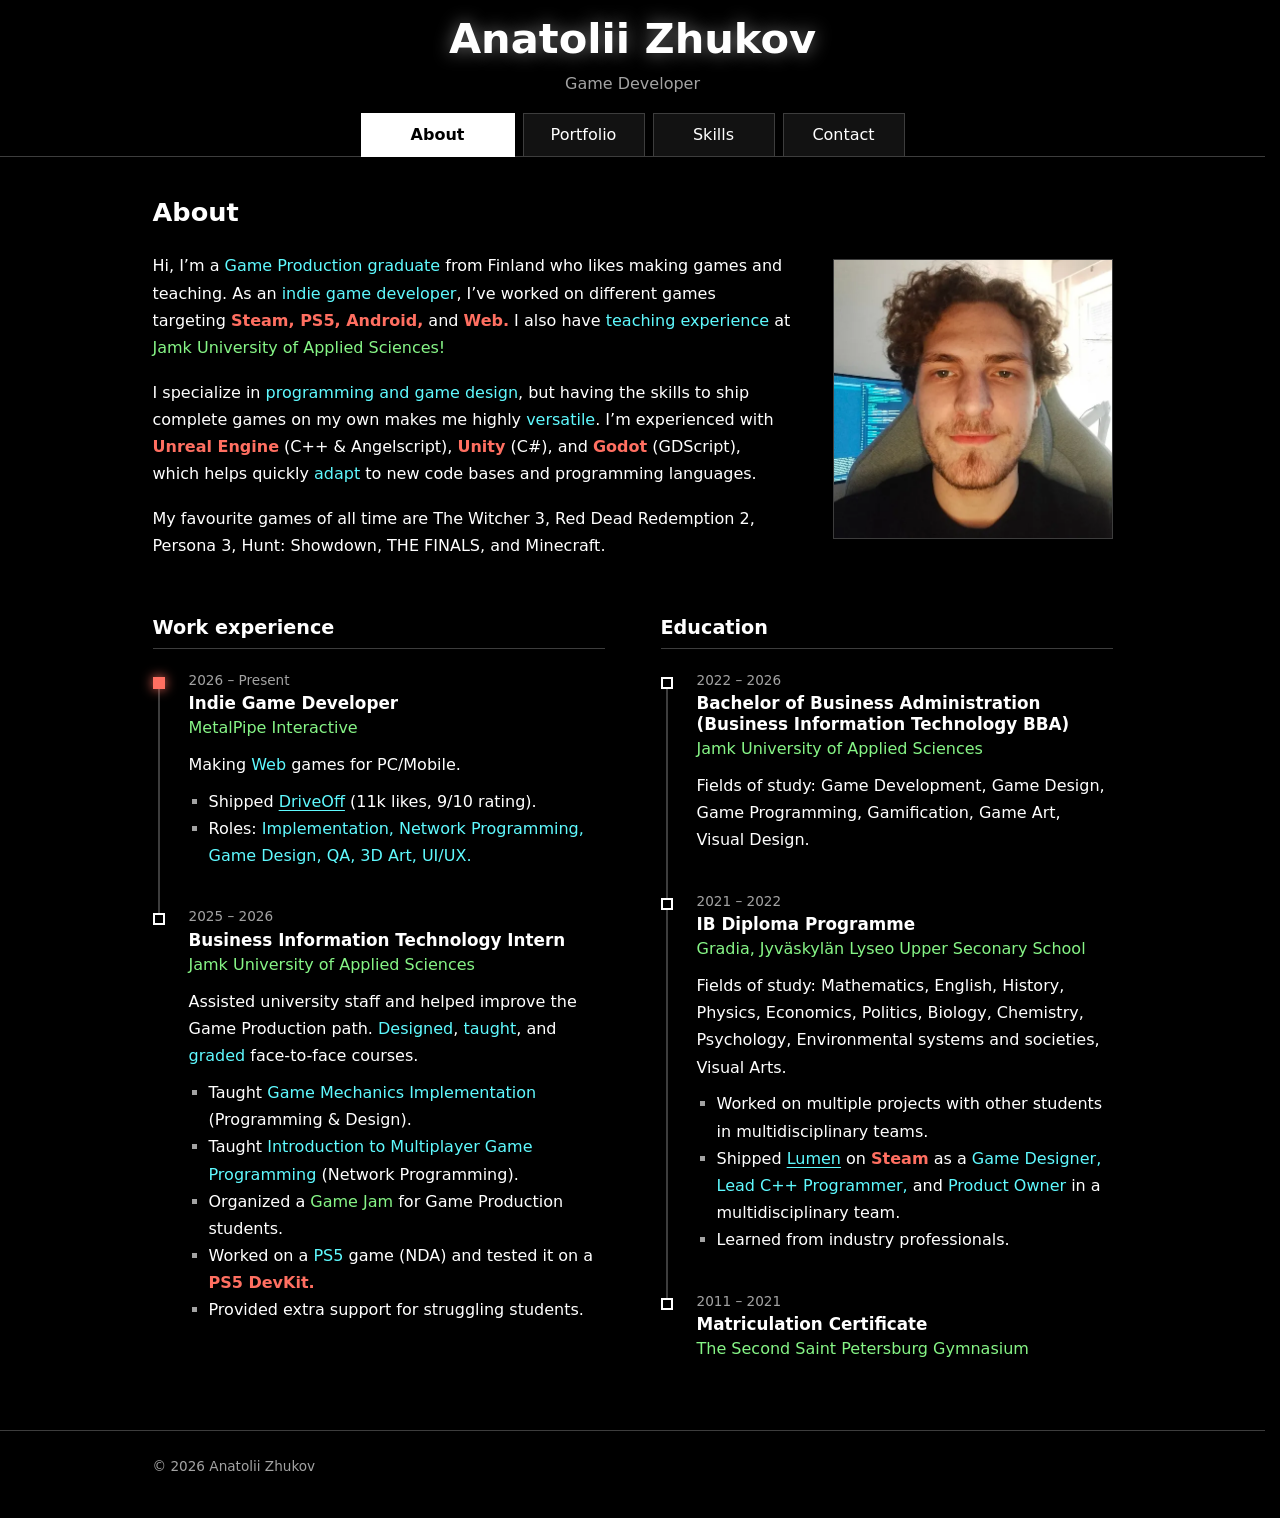
==== index.html @ 84fd3d8d "Reinitializing" ====
<!DOCTYPE html><html lang="en" data-astro-cid-hkbrpulz><head><meta charset="utf-8"><meta name="viewport" content="width=device-width, initial-scale=1"><meta name="theme-color" content="#000000"><meta name="description" content="Game developer portfolio."><meta name="generator" content="Astro v7.3.7"><meta name="color-scheme" content="dark"><meta name="darkreader-lock"><link rel="icon" type="image/svg+xml" href="/favicon.svg"><title>About | Anatolii Zhukov</title><link rel="stylesheet" href="/_astro/Base.CafVLTk1.css"><style>.timeline[data-astro-cid-3xih677i]{--dot:.75rem;--rail:2px;--dot-top:.5rem;margin:0;padding:0;list-style:none}.timeline[data-astro-cid-3xih677i]>li[data-astro-cid-3xih677i]{padding:0 0 2.25rem calc(var(--dot) + 1.5rem);position:relative}.timeline[data-astro-cid-3xih677i]>li[data-astro-cid-3xih677i]:last-child{padding-bottom:.25rem}.timeline[data-astro-cid-3xih677i]>li[data-astro-cid-3xih677i]:after{content:"";top:0;bottom:0;left:calc((var(--dot) - var(--rail)) / 2);width:var(--rail);background:var(--line);position:absolute}.timeline[data-astro-cid-3xih677i]>li[data-astro-cid-3xih677i]:first-child:after{top:var(--dot-top)}.timeline[data-astro-cid-3xih677i]>li[data-astro-cid-3xih677i]:last-child:after{height:var(--dot-top);bottom:auto}.timeline[data-astro-cid-3xih677i]>li[data-astro-cid-3xih677i]:only-child:after{display:none}.timeline[data-astro-cid-3xih677i]>li[data-astro-cid-3xih677i]:before{content:"";z-index:1;top:var(--dot-top);width:var(--dot);height:var(--dot);background:var(--bg);border:2px solid var(--text);border-radius:var(--dot-radius);position:absolute;left:0}.timeline[data-astro-cid-3xih677i]>li[data-astro-cid-3xih677i].current:before{background:var(--accent);border-color:var(--accent);box-shadow:0 0 12px var(--accent)}.period[data-astro-cid-3xih677i]{color:var(--dim);margin:0;font-size:.85rem}h3[data-astro-cid-3xih677i]{margin:.1rem 0 0;font-size:1.05rem}.place[data-astro-cid-3xih677i]{color:var(--green);margin:0}.details[data-astro-cid-3xih677i]{margin:.6rem 0 0}.points[data-astro-cid-3xih677i]{margin:.6rem 0 0;padding-left:1.25rem;list-style:square}.points[data-astro-cid-3xih677i] li[data-astro-cid-3xih677i]::marker{color:var(--dim)}.intro[data-astro-cid-lcdefpme].with-photo{--photo:17.5rem;grid-template-columns:minmax(0, 1fr) var(--photo);align-items:start;gap:2rem 2.5rem;display:grid}.intro[data-astro-cid-lcdefpme].with-photo .prose[data-astro-cid-lcdefpme]{max-width:none}.intro[data-astro-cid-lcdefpme] img[data-astro-cid-lcdefpme]{aspect-ratio:1;object-fit:cover;border:1px solid var(--line);width:100%;height:auto;margin-top:.4rem}@media (width<=48rem){.intro[data-astro-cid-lcdefpme].with-photo{grid-template-columns:1fr}.intro[data-astro-cid-lcdefpme] img[data-astro-cid-lcdefpme]{max-width:var(--photo);margin:0 auto}}@media (width>=56rem){.timelines[data-astro-cid-lcdefpme]{grid-template-columns:1fr 1fr;gap:0 3.5rem;display:grid}}
</style></head><body data-astro-cid-hkbrpulz><header class="site-header" data-astro-cid-nen7h5rs><div class="wrap" data-astro-cid-nen7h5rs><a class="name" href="/" data-astro-cid-nen7h5rs>Anatolii Zhukov</a><p class="occupation" data-astro-cid-nen7h5rs>Game Developer</p><nav aria-label="Pages" data-astro-cid-nen7h5rs><ul style="--n: 4" data-astro-cid-nen7h5rs><li class="current" data-astro-cid-nen7h5rs><a href="/" aria-current="page" style="view-transition-class: nav-tab" data-astro-cid-nen7h5rs><span style="view-transition-class: nav-label" data-astro-cid-nen7h5rs>About</span></a></li><li data-astro-cid-nen7h5rs><a href="/portfolio" style="view-transition-class: nav-tab" data-astro-cid-nen7h5rs><span style="view-transition-class: nav-label" data-astro-cid-nen7h5rs>Portfolio</span></a></li><li data-astro-cid-nen7h5rs><a href="/skills" style="view-transition-class: nav-tab" data-astro-cid-nen7h5rs><span style="view-transition-class: nav-label" data-astro-cid-nen7h5rs>Skills</span></a></li><li data-astro-cid-nen7h5rs><a href="/contact" style="view-transition-class: nav-tab" data-astro-cid-nen7h5rs><span style="view-transition-class: nav-label" data-astro-cid-nen7h5rs>Contact</span></a></li></ul></nav><script>
      (() => {
        const list = document.querySelector('.site-header nav ul');
        const items = [...list.children];
        const now = items.findIndex((li) => li.classList.contains('current'));
        const before = Number(sessionStorage.getItem('menu-was') ?? -1);
        // for the next page: remember what is current here
        addEventListener('pagehide', () => sessionStorage.setItem('menu-was', String(now)));
        if (before === now || !items[before] || !items[now]) return;

        list.classList.add('switching');
        items[before].classList.add('leaving');
        items[now].classList.add('arriving');
        // two frames later the old state has been drawn once so it can be released
        requestAnimationFrame(() =>
          requestAnimationFrame(() => {
            items[before].classList.remove('leaving');
            items[now].classList.remove('arriving');
            setTimeout(() => list.classList.remove('switching'), 600);
          }),
        );
      })();
    </script></div></header><main class="wrap" data-astro-cid-hkbrpulz><h1 data-astro-cid-lcdefpme>About</h1><div class="intro with-photo" data-astro-cid-lcdefpme><div class="prose" data-astro-cid-lcdefpme><p>Hi, I’m a <em>Game Production graduate</em> from Finland who likes making games and teaching. As an <em>indie game developer</em>, I’ve worked on different games targeting <strong>Steam, PS5, Android,</strong> and <strong>Web.</strong> I also have <em>teaching experience</em> at <code>Jamk University of Applied Sciences!</code></p>
<p>I specialize in <em>programming and game design</em>, but having the skills to ship complete games on my own makes me highly <em>versatile</em>. I’m experienced with <strong>Unreal Engine</strong> (C++ &amp; Angelscript), <strong>Unity</strong> (C#), and <strong>Godot</strong> (GDScript), which helps quickly <em>adapt</em> to new code bases and programming languages.</p>
<p>My favourite games of all time are The Witcher 3, Red Dead Redemption 2, Persona 3, Hunt: Showdown, THE FINALS, and Minecraft.</p>
</div><img src="/_astro/photo.DttrTqw-_ZCHH7b.webp" alt="Photo of Anatolii Zhukov" loading="eager" data-astro-cid-lcdefpme="true" decoding="async" width="560" height="601"></div><div class="timelines" data-astro-cid-lcdefpme><section data-astro-cid-lcdefpme><h2 data-astro-cid-lcdefpme>Work experience</h2><ol class="timeline" data-astro-cid-3xih677i><li class="current" data-astro-cid-3xih677i><p class="period" data-astro-cid-3xih677i>2026 – Present</p><h3 data-astro-cid-3xih677i>Indie Game Developer</h3><p class="place" data-astro-cid-3xih677i>MetalPipe Interactive</p><p class="details" data-astro-cid-3xih677i>Making <em>Web</em> games for PC/Mobile.</p><ul class="points" data-astro-cid-3xih677i><li data-astro-cid-3xih677i>Shipped <a href="/portfolio#driveoff">DriveOff</a> (11k likes, 9/10 rating).</li><li data-astro-cid-3xih677i>Roles: <em>Implementation, Network Programming, Game Design, QA, 3D Art, UI/UX.</em></li></ul></li><li data-astro-cid-3xih677i><p class="period" data-astro-cid-3xih677i>2025 – 2026</p><h3 data-astro-cid-3xih677i>Business Information Technology Intern</h3><p class="place" data-astro-cid-3xih677i>Jamk University of Applied Sciences</p><p class="details" data-astro-cid-3xih677i>Assisted university staff and helped improve the Game Production path. <em>Designed</em>, <em>taught</em>, and <em>graded</em> face-to-face courses.</p><ul class="points" data-astro-cid-3xih677i><li data-astro-cid-3xih677i>Taught <em>Game Mechanics Implementation</em> (Programming &amp; Design).</li><li data-astro-cid-3xih677i>Taught <em>Introduction to Multiplayer Game Programming</em> (Network Programming).</li><li data-astro-cid-3xih677i>Organized a <code>Game Jam</code> for Game Production students.</li><li data-astro-cid-3xih677i>Worked on a <em>PS5</em> game (NDA) and tested it on a <strong>PS5 DevKit.</strong></li><li data-astro-cid-3xih677i>Provided extra support for struggling students.</li></ul></li></ol></section><section data-astro-cid-lcdefpme><h2 data-astro-cid-lcdefpme>Education</h2><ol class="timeline" data-astro-cid-3xih677i><li data-astro-cid-3xih677i><p class="period" data-astro-cid-3xih677i>2022 – 2026</p><h3 data-astro-cid-3xih677i>Bachelor of Business Administration (Business Information Technology BBA)</h3><p class="place" data-astro-cid-3xih677i>Jamk University of Applied Sciences</p><p class="details" data-astro-cid-3xih677i>Fields of study: Game Development, Game Design, Game Programming, Gamification, Game Art, Visual Design.</p></li><li data-astro-cid-3xih677i><p class="period" data-astro-cid-3xih677i>2021 – 2022</p><h3 data-astro-cid-3xih677i>IB Diploma Programme</h3><p class="place" data-astro-cid-3xih677i>Gradia, Jyväskylän Lyseo Upper Seconary School</p><p class="details" data-astro-cid-3xih677i>Fields of study: Mathematics, English, History, Physics, Economics, Politics, Biology, Chemistry, Psychology, Environmental systems and societies, Visual Arts.</p><ul class="points" data-astro-cid-3xih677i><li data-astro-cid-3xih677i>Worked on multiple projects with other students in multidisciplinary teams.</li><li data-astro-cid-3xih677i>Shipped <a href="/portfolio#lumen">Lumen</a> on <strong>Steam</strong> as a <em>Game Designer, Lead C++ Programmer,</em> and <em>Product Owner</em> in a multidisciplinary team.</li><li data-astro-cid-3xih677i>Learned from industry professionals.</li></ul></li><li data-astro-cid-3xih677i><p class="period" data-astro-cid-3xih677i>2011 – 2021</p><h3 data-astro-cid-3xih677i>Matriculation Certificate</h3><p class="place" data-astro-cid-3xih677i>The Second Saint Petersburg Gymnasium</p></li></ol></section></div></main><footer data-astro-cid-hkbrpulz><p class="wrap" data-astro-cid-hkbrpulz>&copy; 2026 Anatolii Zhukov</p></footer><dialog class="viewer" aria-label="Picture viewer" data-astro-cid-wtcqywq5><div class="top" data-astro-cid-wtcqywq5><p class="caption" data-caption data-astro-cid-wtcqywq5></p><button type="button" class="close" data-close data-astro-cid-wtcqywq5>Close</button></div><div class="frame" data-astro-cid-wtcqywq5><img data-image alt="" data-astro-cid-wtcqywq5></div><div class="bottom" data-astro-cid-wtcqywq5><button type="button" class="step" data-step="-1" aria-label="Previous image" data-astro-cid-wtcqywq5>&lt;</button><span class="counter" data-counter data-astro-cid-wtcqywq5></span><button type="button" class="step" data-step="1" aria-label="Next image" data-astro-cid-wtcqywq5>&gt;</button></div></dialog><script type="module">var e=document.querySelector(`dialog.viewer`);if(e){let t=e.querySelector(`[data-image]`),n=e.querySelector(`[data-caption]`),r=e.querySelector(`[data-counter]`),i={items:[],index:0},a=0,o=(e,o=!0)=>{let{items:s,onChange:c}=i;a=(e+s.length)%s.length;let l=s[a];t.src=l.src,t.alt=l.alt??``,n.textContent=l.caption??``,r.textContent=`${a+1} of ${s.length}`,o&&c?.(a)};document.addEventListener(`viewer:open`,t=>{i=t.detail,i.items.length!==0&&(e.classList.toggle(`many`,i.items.length>1),o(i.index,!1),e.open||e.showModal())});for(let t of e.querySelectorAll(`[data-step]`))t.addEventListener(`click`,()=>o(a+Number(t.dataset.step)));t.addEventListener(`click`,()=>{i.items.length>1&&o(a+1)}),e.querySelector(`[data-close]`)?.addEventListener(`click`,()=>e.close()),e.addEventListener(`click`,t=>{t.target===e&&e.close()}),e.addEventListener(`keydown`,e=>{if(!(i.items.length<2)){if(e.key===`ArrowRight`)o(a+1);else if(e.key===`ArrowLeft`)o(a-1);else return;e.preventDefault()}})}</script></body></html>
---- _astro/Base.CafVLTk1.css ----
:root{--bg:#000;--text:#fff;--dim:#a3a3a3;--ui:#121212;--ui-hover:#242424;--line:#3d3d3d;--coral:#ff6f61;--cyan:#5ffaff;--green:#86f586;--pink:#ff3578;--accent:var(--coral);--font:Verdana, Tahoma, "DejaVu Sans", sans-serif;--page:60rem;--prose:44rem;--gutter:1.25rem;--dot-radius:0;color-scheme:dark}*,:before,:after{box-sizing:border-box;border-radius:0}html{background:var(--bg);-webkit-text-size-adjust:100%;text-size-adjust:100%;scrollbar-color:var(--line) var(--bg);scrollbar-gutter:stable}body{background:var(--bg);color:var(--text);font-family:var(--font);margin:0;font-size:1rem;line-height:1.7}html:has(dialog[open]){overflow:hidden}.wrap{width:100%;max-width:calc(var(--page) + var(--gutter) * 2);padding-inline:var(--gutter);margin-inline:auto}main.wrap{padding-block:2.5rem 4rem}h1,h2,h3{color:#fff;margin:0;font-weight:700;line-height:1.25}h1{margin-bottom:1.5rem;font-size:1.6rem}h2{border-bottom:1px solid var(--line);margin:3.5rem 0 1.25rem;padding-bottom:.5rem;font-size:1.2rem}h3{font-size:1rem}p{margin:0 0 1.1rem}a{color:var(--cyan);text-underline-offset:.2em;text-decoration:underline}a:hover{color:#fff}:focus-visible{outline:2px solid var(--accent);outline-offset:3px}button{font:inherit;color:inherit;cursor:pointer}img{max-width:100%;display:block}.dim{color:var(--dim)}strong{color:var(--coral);font-weight:700}em{color:var(--cyan);font-style:normal}code{color:var(--green);font:inherit}mark{color:var(--pink);text-shadow:0 0 10px var(--pink);background:0 0}.prose{max-width:var(--prose)}.prose h2{margin-top:2.5rem}.prose h3{margin:2rem 0 .6rem}.prose ul,.prose ol{margin:0 0 1.1rem;padding-left:1.5rem}.prose ul{list-style:square}.prose li{margin-bottom:.3rem}.prose li::marker{color:var(--dim)}.prose blockquote{border-left:2px solid var(--line);color:var(--dim);margin:0 0 1.1rem;padding-left:1rem}.prose pre{background:var(--ui);border:1px solid var(--line);margin:0 0 1.1rem;padding:1rem;line-height:1.5;overflow-x:auto}.prose hr{border:0;border-top:1px solid var(--line);margin:2rem 0}.prose>:last-child{margin-bottom:0}.icon{flex:none;width:1.5rem;height:1.5rem;display:inline-flex}.icon svg,img.icon{object-fit:contain;width:100%;height:100%}.icon-text{border:1px solid var(--line);white-space:nowrap;padding:0 .4rem;font-size:.8rem;line-height:1.5rem;display:inline-block}.site-header[data-astro-cid-nen7h5rs]{background:var(--bg);border-bottom:1px solid var(--line);text-align:center;padding-top:1rem}@media (height>=40rem){.site-header[data-astro-cid-nen7h5rs]{z-index:10;position:sticky;top:0}}.name[data-astro-cid-nen7h5rs]{color:#fff;text-shadow:0 0 18px #ffffff73;font-size:clamp(1.8rem,1.2rem + 3vw,2.6rem);font-weight:700;line-height:1.1;text-decoration:none;display:inline-block}.occupation[data-astro-cid-nen7h5rs]{color:var(--dim);margin:.5rem 0 0}nav[data-astro-cid-nen7h5rs] ul[data-astro-cid-nen7h5rs]{--nav-width:34rem;--nav-grow:2rem;--nav-speed:.35s;--nav-gap:.5rem;gap:var(--nav-gap);width:min(100%, var(--nav-width));margin:1rem auto 0;padding:0;list-style:none;display:flex}nav[data-astro-cid-nen7h5rs] li[data-astro-cid-nen7h5rs]{flex:auto;min-width:0}@media (width>=40rem){nav[data-astro-cid-nen7h5rs] ul[data-astro-cid-nen7h5rs]{--rest:calc((100% - (var(--n) - 1) * var(--nav-gap) - var(--nav-grow)) / var(--n))}nav[data-astro-cid-nen7h5rs] li[data-astro-cid-nen7h5rs]{width:var(--rest);transition:width var(--nav-speed) ease-out;flex:0 auto}nav[data-astro-cid-nen7h5rs] li[data-astro-cid-nen7h5rs].current,nav[data-astro-cid-nen7h5rs] li[data-astro-cid-nen7h5rs]:hover,nav[data-astro-cid-nen7h5rs] li[data-astro-cid-nen7h5rs]:has(a:focus-visible){width:calc(var(--rest) + var(--nav-grow))}nav[data-astro-cid-nen7h5rs] ul[data-astro-cid-nen7h5rs]:has(li:not(.current):hover) li[data-astro-cid-nen7h5rs]:not(.current):not(:hover),nav[data-astro-cid-nen7h5rs] ul[data-astro-cid-nen7h5rs]:has(li:not(.current) a:focus-visible) li[data-astro-cid-nen7h5rs]:not(.current):not(:has(a:focus-visible)),nav[data-astro-cid-nen7h5rs] ul[data-astro-cid-nen7h5rs]:has(li.leaving) li[data-astro-cid-nen7h5rs]:not(.current):not(.leaving){width:calc(var(--rest) - var(--nav-grow) / max(1, var(--n) - 2))}nav[data-astro-cid-nen7h5rs] li[data-astro-cid-nen7h5rs].leaving{width:calc(var(--rest) + var(--nav-grow))}}nav[data-astro-cid-nen7h5rs] a[data-astro-cid-nen7h5rs]{background:var(--ui);border:1px solid var(--line);color:var(--text);white-space:nowrap;margin-bottom:-1px;padding:.45rem .6rem;text-decoration:none;display:block}nav[data-astro-cid-nen7h5rs] a[data-astro-cid-nen7h5rs] span[data-astro-cid-nen7h5rs]{display:inline-block}nav[data-astro-cid-nen7h5rs] a[data-astro-cid-nen7h5rs]:hover{background:var(--ui-hover);border-color:var(--accent);color:#fff}nav[data-astro-cid-nen7h5rs] a[data-astro-cid-nen7h5rs][aria-current=page]{background:var(--text);border-color:var(--text);color:#000;font-weight:700}@media (width<=30rem){nav[data-astro-cid-nen7h5rs] ul[data-astro-cid-nen7h5rs]{--nav-gap:.25rem}nav[data-astro-cid-nen7h5rs] a[data-astro-cid-nen7h5rs]{padding-inline:.35rem}}@media (width<=22rem){nav[data-astro-cid-nen7h5rs] a[data-astro-cid-nen7h5rs]{padding-inline:.25rem;font-size:.85rem}}nav[data-astro-cid-nen7h5rs] li[data-astro-cid-nen7h5rs].leaving a[data-astro-cid-nen7h5rs]{background:var(--text);border-color:var(--text);color:#000}nav[data-astro-cid-nen7h5rs] li[data-astro-cid-nen7h5rs].arriving a[data-astro-cid-nen7h5rs][aria-current=page]{background:var(--ui-hover);border-color:var(--accent);color:#fff}nav[data-astro-cid-nen7h5rs] ul[data-astro-cid-nen7h5rs].switching a[data-astro-cid-nen7h5rs]{transition:background-color var(--nav-speed) ease-out, border-color var(--nav-speed) ease-out, color var(--nav-speed) ease-out}.viewer[data-astro-cid-wtcqywq5]{--gap:1rem;--top:3.5rem;--bottom:3rem;min-width:min(26rem, 100vw - var(--gap) * 2);background:var(--bg);max-width:none;max-height:none;color:var(--text);border:1px solid var(--line);outline:none;padding:0;overflow:hidden}.viewer[data-astro-cid-wtcqywq5]::backdrop{background:#000000eb}.viewer[data-astro-cid-wtcqywq5] img[data-astro-cid-wtcqywq5]{width:auto;height:auto;max-width:calc(100vw - var(--gap) * 2 - 2px);max-height:calc(100dvh - var(--gap) * 2 - 2px - var(--top) - var(--bottom));margin-inline:auto;display:block}.viewer[data-astro-cid-wtcqywq5].many img[data-astro-cid-wtcqywq5]{cursor:pointer}.top[data-astro-cid-wtcqywq5]{height:var(--top);justify-content:center;align-items:center;padding-inline:5.5rem;display:flex;position:relative}.caption[data-astro-cid-wtcqywq5]{width:0;color:var(--dim);text-align:center;-webkit-line-clamp:2;line-clamp:2;-webkit-box-orient:vertical;flex:auto;margin:0;font-size:.9rem;line-height:1.35;display:-webkit-box;overflow:hidden}.close[data-astro-cid-wtcqywq5]{padding:.3rem .9rem;position:absolute;top:50%;right:.6rem;transform:translateY(-50%)}.bottom[data-astro-cid-wtcqywq5]{height:var(--bottom);justify-content:flex-end;align-items:center;padding-inline:.6rem;font-size:.9rem;display:flex}.steps[data-astro-cid-wtcqywq5]{align-items:center;gap:.75rem;display:flex}.counter[data-astro-cid-wtcqywq5]{min-width:5em;color:var(--dim);text-align:center}.step[data-astro-cid-wtcqywq5]{width:2.5rem;height:2.25rem;padding:0;font-size:1.1rem;font-weight:700;line-height:1}.viewer[data-astro-cid-wtcqywq5]:not(.many) .step[data-astro-cid-wtcqywq5]{display:none}.close[data-astro-cid-wtcqywq5],.step[data-astro-cid-wtcqywq5]{background:var(--ui);border:1px solid var(--line)}.close[data-astro-cid-wtcqywq5]:hover,.step[data-astro-cid-wtcqywq5]:hover{background:var(--ui-hover);border-color:var(--accent)}footer[data-astro-cid-hkbrpulz]{border-top:1px solid var(--line);color:var(--dim);padding-block:1.5rem 2.5rem;font-size:.85rem}footer[data-astro-cid-hkbrpulz] p[data-astro-cid-hkbrpulz]{margin-block:0}
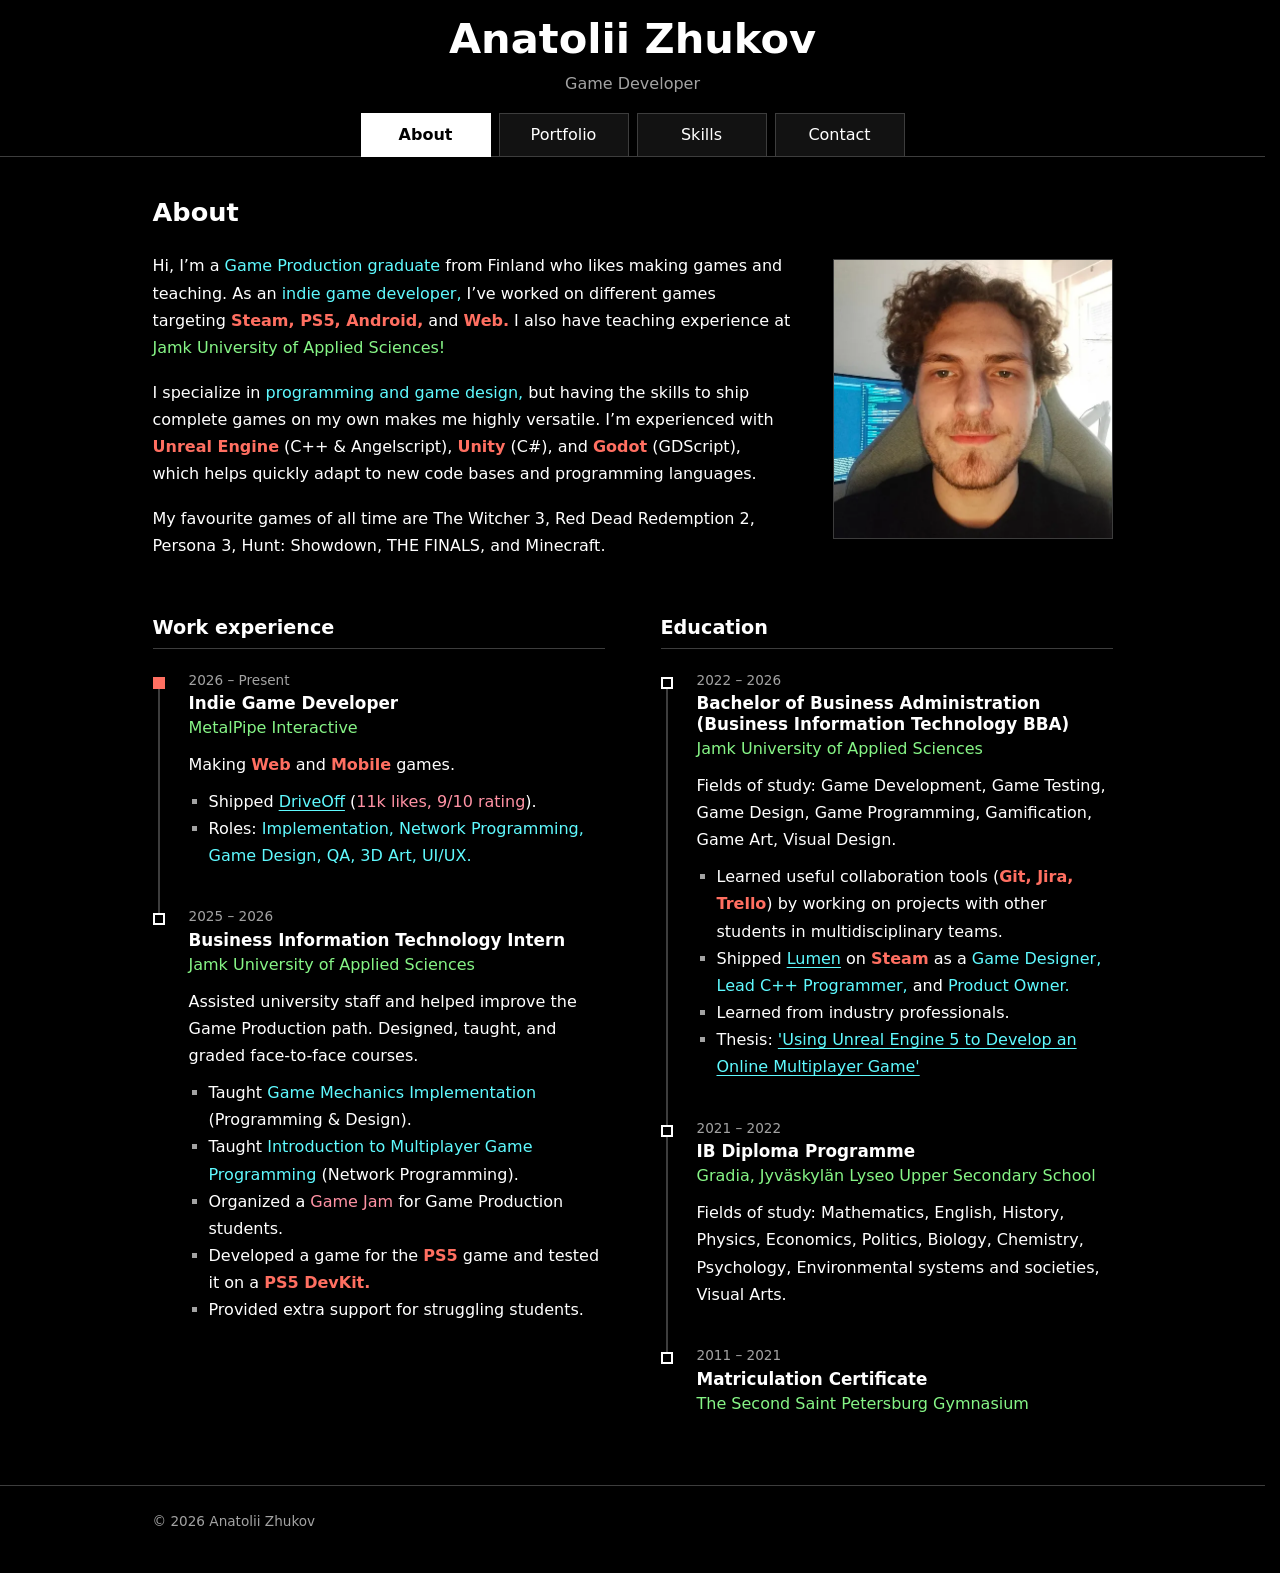
==== commit cb3cfa74: "Reinitializing" ====
--- a/index.html
+++ b/index.html
@@ -1,27 +1,5 @@
-<!DOCTYPE html><html lang="en" data-astro-cid-hkbrpulz><head><meta charset="utf-8"><meta name="viewport" content="width=device-width, initial-scale=1"><meta name="theme-color" content="#000000"><meta name="description" content="Game developer portfolio."><meta name="generator" content="Astro v7.3.7"><meta name="color-scheme" content="dark"><meta name="darkreader-lock"><link rel="icon" type="image/svg+xml" href="/favicon.svg"><title>About | Anatolii Zhukov</title><link rel="stylesheet" href="/_astro/Base.CafVLTk1.css"><style>.timeline[data-astro-cid-3xih677i]{--dot:.75rem;--rail:2px;--dot-top:.5rem;margin:0;padding:0;list-style:none}.timeline[data-astro-cid-3xih677i]>li[data-astro-cid-3xih677i]{padding:0 0 2.25rem calc(var(--dot) + 1.5rem);position:relative}.timeline[data-astro-cid-3xih677i]>li[data-astro-cid-3xih677i]:last-child{padding-bottom:.25rem}.timeline[data-astro-cid-3xih677i]>li[data-astro-cid-3xih677i]:after{content:"";top:0;bottom:0;left:calc((var(--dot) - var(--rail)) / 2);width:var(--rail);background:var(--line);position:absolute}.timeline[data-astro-cid-3xih677i]>li[data-astro-cid-3xih677i]:first-child:after{top:var(--dot-top)}.timeline[data-astro-cid-3xih677i]>li[data-astro-cid-3xih677i]:last-child:after{height:var(--dot-top);bottom:auto}.timeline[data-astro-cid-3xih677i]>li[data-astro-cid-3xih677i]:only-child:after{display:none}.timeline[data-astro-cid-3xih677i]>li[data-astro-cid-3xih677i]:before{content:"";z-index:1;top:var(--dot-top);width:var(--dot);height:var(--dot);background:var(--bg);border:2px solid var(--text);border-radius:var(--dot-radius);position:absolute;left:0}.timeline[data-astro-cid-3xih677i]>li[data-astro-cid-3xih677i].current:before{background:var(--accent);border-color:var(--accent);box-shadow:0 0 12px var(--accent)}.period[data-astro-cid-3xih677i]{color:var(--dim);margin:0;font-size:.85rem}h3[data-astro-cid-3xih677i]{margin:.1rem 0 0;font-size:1.05rem}.place[data-astro-cid-3xih677i]{color:var(--green);margin:0}.details[data-astro-cid-3xih677i]{margin:.6rem 0 0}.points[data-astro-cid-3xih677i]{margin:.6rem 0 0;padding-left:1.25rem;list-style:square}.points[data-astro-cid-3xih677i] li[data-astro-cid-3xih677i]::marker{color:var(--dim)}.intro[data-astro-cid-lcdefpme].with-photo{--photo:17.5rem;grid-template-columns:minmax(0, 1fr) var(--photo);align-items:start;gap:2rem 2.5rem;display:grid}.intro[data-astro-cid-lcdefpme].with-photo .prose[data-astro-cid-lcdefpme]{max-width:none}.intro[data-astro-cid-lcdefpme] img[data-astro-cid-lcdefpme]{aspect-ratio:1;object-fit:cover;border:1px solid var(--line);width:100%;height:auto;margin-top:.4rem}@media (width<=48rem){.intro[data-astro-cid-lcdefpme].with-photo{grid-template-columns:1fr}.intro[data-astro-cid-lcdefpme] img[data-astro-cid-lcdefpme]{max-width:var(--photo);margin:0 auto}}@media (width>=56rem){.timelines[data-astro-cid-lcdefpme]{grid-template-columns:1fr 1fr;gap:0 3.5rem;display:grid}}
-</style></head><body data-astro-cid-hkbrpulz><header class="site-header" data-astro-cid-nen7h5rs><div class="wrap" data-astro-cid-nen7h5rs><a class="name" href="/" data-astro-cid-nen7h5rs>Anatolii Zhukov</a><p class="occupation" data-astro-cid-nen7h5rs>Game Developer</p><nav aria-label="Pages" data-astro-cid-nen7h5rs><ul style="--n: 4" data-astro-cid-nen7h5rs><li class="current" data-astro-cid-nen7h5rs><a href="/" aria-current="page" style="view-transition-class: nav-tab" data-astro-cid-nen7h5rs><span style="view-transition-class: nav-label" data-astro-cid-nen7h5rs>About</span></a></li><li data-astro-cid-nen7h5rs><a href="/portfolio" style="view-transition-class: nav-tab" data-astro-cid-nen7h5rs><span style="view-transition-class: nav-label" data-astro-cid-nen7h5rs>Portfolio</span></a></li><li data-astro-cid-nen7h5rs><a href="/skills" style="view-transition-class: nav-tab" data-astro-cid-nen7h5rs><span style="view-transition-class: nav-label" data-astro-cid-nen7h5rs>Skills</span></a></li><li data-astro-cid-nen7h5rs><a href="/contact" style="view-transition-class: nav-tab" data-astro-cid-nen7h5rs><span style="view-transition-class: nav-label" data-astro-cid-nen7h5rs>Contact</span></a></li></ul></nav><script>
-      (() => {
-        const list = document.querySelector('.site-header nav ul');
-        const items = [...list.children];
-        const now = items.findIndex((li) => li.classList.contains('current'));
-        const before = Number(sessionStorage.getItem('menu-was') ?? -1);
-        // for the next page: remember what is current here
-        addEventListener('pagehide', () => sessionStorage.setItem('menu-was', String(now)));
-        if (before === now || !items[before] || !items[now]) return;
-
-        list.classList.add('switching');
-        items[before].classList.add('leaving');
-        items[now].classList.add('arriving');
-        // two frames later the old state has been drawn once so it can be released
-        requestAnimationFrame(() =>
-          requestAnimationFrame(() => {
-            items[before].classList.remove('leaving');
-            items[now].classList.remove('arriving');
-            setTimeout(() => list.classList.remove('switching'), 600);
-          }),
-        );
-      })();
-    </script></div></header><main class="wrap" data-astro-cid-hkbrpulz><h1 data-astro-cid-lcdefpme>About</h1><div class="intro with-photo" data-astro-cid-lcdefpme><div class="prose" data-astro-cid-lcdefpme><p>Hi, I’m a <em>Game Production graduate</em> from Finland who likes making games and teaching. As an <em>indie game developer</em>, I’ve worked on different games targeting <strong>Steam, PS5, Android,</strong> and <strong>Web.</strong> I also have <em>teaching experience</em> at <code>Jamk University of Applied Sciences!</code></p>
-<p>I specialize in <em>programming and game design</em>, but having the skills to ship complete games on my own makes me highly <em>versatile</em>. I’m experienced with <strong>Unreal Engine</strong> (C++ &amp; Angelscript), <strong>Unity</strong> (C#), and <strong>Godot</strong> (GDScript), which helps quickly <em>adapt</em> to new code bases and programming languages.</p>
+<!DOCTYPE html><html lang="en" data-astro-cid-hkbrpulz><head><meta charset="utf-8"><meta name="viewport" content="width=device-width, initial-scale=1"><meta name="theme-color" content="#000000"><meta name="description" content="Game developer portfolio."><meta name="generator" content="Astro v7.3.7"><meta name="color-scheme" content="dark"><meta name="darkreader-lock"><link rel="icon" type="image/svg+xml" href="/favicon.svg"><title>About | Anatolii Zhukov</title><link rel="stylesheet" href="/_astro/Base.D7TH0KRD.css"><style>.timeline[data-astro-cid-3xih677i]{--dot:.75rem;--rail:2px;--dot-top:.5rem;margin:0;padding:0;list-style:none}.timeline[data-astro-cid-3xih677i]>li[data-astro-cid-3xih677i]{padding:0 0 2.25rem calc(var(--dot) + 1.5rem);position:relative}.timeline[data-astro-cid-3xih677i]>li[data-astro-cid-3xih677i]:last-child{padding-bottom:.25rem}.timeline[data-astro-cid-3xih677i]>li[data-astro-cid-3xih677i]:after{content:"";top:0;bottom:0;left:calc((var(--dot) - var(--rail)) / 2);width:var(--rail);background:var(--line);position:absolute}.timeline[data-astro-cid-3xih677i]>li[data-astro-cid-3xih677i]:first-child:after{top:var(--dot-top)}.timeline[data-astro-cid-3xih677i]>li[data-astro-cid-3xih677i]:last-child:after{height:var(--dot-top);bottom:auto}.timeline[data-astro-cid-3xih677i]>li[data-astro-cid-3xih677i]:only-child:after{display:none}.timeline[data-astro-cid-3xih677i]>li[data-astro-cid-3xih677i]:before{content:"";z-index:1;top:var(--dot-top);width:var(--dot);height:var(--dot);background:var(--bg);border:2px solid var(--text);position:absolute;left:0}.timeline[data-astro-cid-3xih677i]>li[data-astro-cid-3xih677i].current:before{background:var(--accent);border-color:var(--accent)}.period[data-astro-cid-3xih677i]{color:var(--dim);margin:0;font-size:.85rem}h3[data-astro-cid-3xih677i]{margin:.1rem 0 0;font-size:1.05rem}.place[data-astro-cid-3xih677i]{color:var(--green);margin:0}.details[data-astro-cid-3xih677i]{margin:.6rem 0 0}.points[data-astro-cid-3xih677i]{margin:.6rem 0 0;padding-left:1.25rem}.points[data-astro-cid-3xih677i] li[data-astro-cid-3xih677i]{margin-bottom:0}.intro[data-astro-cid-lcdefpme].with-photo{--photo:17.5rem;grid-template-columns:minmax(0, 1fr) var(--photo);align-items:start;gap:2rem 2.5rem;display:grid}.intro[data-astro-cid-lcdefpme].with-photo .prose[data-astro-cid-lcdefpme]{max-width:none}.intro[data-astro-cid-lcdefpme] img[data-astro-cid-lcdefpme]{aspect-ratio:1;object-fit:cover;border:1px solid var(--line);width:100%;height:auto;margin-top:.4rem}@media (width<=48rem){.intro[data-astro-cid-lcdefpme].with-photo{grid-template-columns:1fr}.intro[data-astro-cid-lcdefpme] img[data-astro-cid-lcdefpme]{max-width:var(--photo);margin:0 auto}}@media (width>=56rem){.timelines[data-astro-cid-lcdefpme]{grid-template-columns:1fr 1fr;gap:0 3.5rem;display:grid}}
+</style></head><body data-astro-cid-hkbrpulz><header class="site-header" data-astro-cid-nen7h5rs><div class="wrap" data-astro-cid-nen7h5rs><a class="name" href="/" data-astro-cid-nen7h5rs>Anatolii Zhukov</a><p class="occupation" data-astro-cid-nen7h5rs>Game Developer</p><nav aria-label="Pages" data-astro-cid-nen7h5rs><ul data-astro-cid-nen7h5rs><li data-astro-cid-nen7h5rs><a href="/" aria-current="page" data-astro-cid-nen7h5rs>About</a></li><li data-astro-cid-nen7h5rs><a href="/portfolio" data-astro-cid-nen7h5rs>Portfolio</a></li><li data-astro-cid-nen7h5rs><a href="/skills" data-astro-cid-nen7h5rs>Skills</a></li><li data-astro-cid-nen7h5rs><a href="/contact" data-astro-cid-nen7h5rs>Contact</a></li></ul></nav></div></header><main class="wrap" data-astro-cid-hkbrpulz><h1 data-astro-cid-lcdefpme>About</h1><div class="intro with-photo" data-astro-cid-lcdefpme><div class="prose" data-astro-cid-lcdefpme><p>Hi, I’m a <em>Game Production graduate</em> from Finland who likes making games and teaching. As an <em>indie game developer,</em> I’ve worked on different games targeting <strong>Steam, PS5, Android,</strong> and <strong>Web.</strong> I also have teaching experience at <code>Jamk University of Applied Sciences!</code></p>
+<p>I specialize in <em>programming and game design,</em> but having the skills to ship complete games on my own makes me highly versatile. I’m experienced with <strong>Unreal Engine</strong> (C++ &amp; Angelscript), <strong>Unity</strong> (C#), and <strong>Godot</strong> (GDScript), which helps quickly adapt to new code bases and programming languages.</p>
 <p>My favourite games of all time are The Witcher 3, Red Dead Redemption 2, Persona 3, Hunt: Showdown, THE FINALS, and Minecraft.</p>
-</div><img src="/_astro/photo.DttrTqw-_ZCHH7b.webp" alt="Photo of Anatolii Zhukov" loading="eager" data-astro-cid-lcdefpme="true" decoding="async" width="560" height="601"></div><div class="timelines" data-astro-cid-lcdefpme><section data-astro-cid-lcdefpme><h2 data-astro-cid-lcdefpme>Work experience</h2><ol class="timeline" data-astro-cid-3xih677i><li class="current" data-astro-cid-3xih677i><p class="period" data-astro-cid-3xih677i>2026 – Present</p><h3 data-astro-cid-3xih677i>Indie Game Developer</h3><p class="place" data-astro-cid-3xih677i>MetalPipe Interactive</p><p class="details" data-astro-cid-3xih677i>Making <em>Web</em> games for PC/Mobile.</p><ul class="points" data-astro-cid-3xih677i><li data-astro-cid-3xih677i>Shipped <a href="/portfolio#driveoff">DriveOff</a> (11k likes, 9/10 rating).</li><li data-astro-cid-3xih677i>Roles: <em>Implementation, Network Programming, Game Design, QA, 3D Art, UI/UX.</em></li></ul></li><li data-astro-cid-3xih677i><p class="period" data-astro-cid-3xih677i>2025 – 2026</p><h3 data-astro-cid-3xih677i>Business Information Technology Intern</h3><p class="place" data-astro-cid-3xih677i>Jamk University of Applied Sciences</p><p class="details" data-astro-cid-3xih677i>Assisted university staff and helped improve the Game Production path. <em>Designed</em>, <em>taught</em>, and <em>graded</em> face-to-face courses.</p><ul class="points" data-astro-cid-3xih677i><li data-astro-cid-3xih677i>Taught <em>Game Mechanics Implementation</em> (Programming &amp; Design).</li><li data-astro-cid-3xih677i>Taught <em>Introduction to Multiplayer Game Programming</em> (Network Programming).</li><li data-astro-cid-3xih677i>Organized a <code>Game Jam</code> for Game Production students.</li><li data-astro-cid-3xih677i>Worked on a <em>PS5</em> game (NDA) and tested it on a <strong>PS5 DevKit.</strong></li><li data-astro-cid-3xih677i>Provided extra support for struggling students.</li></ul></li></ol></section><section data-astro-cid-lcdefpme><h2 data-astro-cid-lcdefpme>Education</h2><ol class="timeline" data-astro-cid-3xih677i><li data-astro-cid-3xih677i><p class="period" data-astro-cid-3xih677i>2022 – 2026</p><h3 data-astro-cid-3xih677i>Bachelor of Business Administration (Business Information Technology BBA)</h3><p class="place" data-astro-cid-3xih677i>Jamk University of Applied Sciences</p><p class="details" data-astro-cid-3xih677i>Fields of study: Game Development, Game Design, Game Programming, Gamification, Game Art, Visual Design.</p></li><li data-astro-cid-3xih677i><p class="period" data-astro-cid-3xih677i>2021 – 2022</p><h3 data-astro-cid-3xih677i>IB Diploma Programme</h3><p class="place" data-astro-cid-3xih677i>Gradia, Jyväskylän Lyseo Upper Seconary School</p><p class="details" data-astro-cid-3xih677i>Fields of study: Mathematics, English, History, Physics, Economics, Politics, Biology, Chemistry, Psychology, Environmental systems and societies, Visual Arts.</p><ul class="points" data-astro-cid-3xih677i><li data-astro-cid-3xih677i>Worked on multiple projects with other students in multidisciplinary teams.</li><li data-astro-cid-3xih677i>Shipped <a href="/portfolio#lumen">Lumen</a> on <strong>Steam</strong> as a <em>Game Designer, Lead C++ Programmer,</em> and <em>Product Owner</em> in a multidisciplinary team.</li><li data-astro-cid-3xih677i>Learned from industry professionals.</li></ul></li><li data-astro-cid-3xih677i><p class="period" data-astro-cid-3xih677i>2011 – 2021</p><h3 data-astro-cid-3xih677i>Matriculation Certificate</h3><p class="place" data-astro-cid-3xih677i>The Second Saint Petersburg Gymnasium</p></li></ol></section></div></main><footer data-astro-cid-hkbrpulz><p class="wrap" data-astro-cid-hkbrpulz>&copy; 2026 Anatolii Zhukov</p></footer><dialog class="viewer" aria-label="Picture viewer" data-astro-cid-wtcqywq5><div class="top" data-astro-cid-wtcqywq5><p class="caption" data-caption data-astro-cid-wtcqywq5></p><button type="button" class="close" data-close data-astro-cid-wtcqywq5>Close</button></div><div class="frame" data-astro-cid-wtcqywq5><img data-image alt="" data-astro-cid-wtcqywq5></div><div class="bottom" data-astro-cid-wtcqywq5><button type="button" class="step" data-step="-1" aria-label="Previous image" data-astro-cid-wtcqywq5>&lt;</button><span class="counter" data-counter data-astro-cid-wtcqywq5></span><button type="button" class="step" data-step="1" aria-label="Next image" data-astro-cid-wtcqywq5>&gt;</button></div></dialog><script type="module">var e=document.querySelector(`dialog.viewer`);if(e){let t=e.querySelector(`[data-image]`),n=e.querySelector(`[data-caption]`),r=e.querySelector(`[data-counter]`),i={items:[],index:0},a=0,o=(e,o=!0)=>{let{items:s,onChange:c}=i;a=(e+s.length)%s.length;let l=s[a];t.src=l.src,t.alt=l.alt??``,n.textContent=l.caption??``,r.textContent=`${a+1} of ${s.length}`,o&&c?.(a)};document.addEventListener(`viewer:open`,t=>{i=t.detail,i.items.length!==0&&(e.classList.toggle(`many`,i.items.length>1),o(i.index,!1),e.open||e.showModal())});for(let t of e.querySelectorAll(`[data-step]`))t.addEventListener(`click`,()=>o(a+Number(t.dataset.step)));t.addEventListener(`click`,()=>{i.items.length>1&&o(a+1)}),e.querySelector(`[data-close]`)?.addEventListener(`click`,()=>e.close()),e.addEventListener(`click`,t=>{t.target===e&&e.close()}),e.addEventListener(`keydown`,e=>{if(!(i.items.length<2)){if(e.key===`ArrowRight`)o(a+1);else if(e.key===`ArrowLeft`)o(a-1);else return;e.preventDefault()}})}</script></body></html>+</div><img src="/_astro/photo.DttrTqw-_ZCHH7b.webp" alt="Photo of Anatolii Zhukov" loading="eager" data-astro-cid-lcdefpme="true" decoding="async" width="560" height="601"></div><div class="timelines" data-astro-cid-lcdefpme><section data-astro-cid-lcdefpme><h2 data-astro-cid-lcdefpme>Work experience</h2><ol class="timeline" data-astro-cid-3xih677i><li class="current" data-astro-cid-3xih677i><p class="period" data-astro-cid-3xih677i>2026 – Present</p><h3 data-astro-cid-3xih677i>Indie Game Developer</h3><p class="place" data-astro-cid-3xih677i>MetalPipe Interactive</p><p class="details" data-astro-cid-3xih677i>Making <strong>Web</strong> and <strong>Mobile</strong> games.</p><ul class="list points" data-astro-cid-3xih677i><li data-astro-cid-3xih677i>Shipped <a href="/portfolio#driveoff">DriveOff</a> (<mark>11k likes, 9/10 rating</mark>).</li><li data-astro-cid-3xih677i>Roles: <em>Implementation, Network Programming, Game Design, QA, 3D Art, UI/UX.</em></li></ul></li><li data-astro-cid-3xih677i><p class="period" data-astro-cid-3xih677i>2025 – 2026</p><h3 data-astro-cid-3xih677i>Business Information Technology Intern</h3><p class="place" data-astro-cid-3xih677i>Jamk University of Applied Sciences</p><p class="details" data-astro-cid-3xih677i>Assisted university staff and helped improve the Game Production path. Designed, taught, and graded face-to-face courses.</p><ul class="list points" data-astro-cid-3xih677i><li data-astro-cid-3xih677i>Taught <em>Game Mechanics Implementation</em> (Programming &amp; Design).</li><li data-astro-cid-3xih677i>Taught <em>Introduction to Multiplayer Game Programming</em> (Network Programming).</li><li data-astro-cid-3xih677i>Organized a <mark>Game Jam</mark> for Game Production students.</li><li data-astro-cid-3xih677i>Developed a game for the <strong>PS5</strong> game and tested it on a <strong>PS5 DevKit.</strong></li><li data-astro-cid-3xih677i>Provided extra support for struggling students.</li></ul></li></ol></section><section data-astro-cid-lcdefpme><h2 data-astro-cid-lcdefpme>Education</h2><ol class="timeline" data-astro-cid-3xih677i><li data-astro-cid-3xih677i><p class="period" data-astro-cid-3xih677i>2022 – 2026</p><h3 data-astro-cid-3xih677i>Bachelor of Business Administration (Business Information Technology BBA)</h3><p class="place" data-astro-cid-3xih677i>Jamk University of Applied Sciences</p><p class="details" data-astro-cid-3xih677i>Fields of study: Game Development, Game Testing, Game Design, Game Programming, Gamification, Game Art, Visual Design.</p><ul class="list points" data-astro-cid-3xih677i><li data-astro-cid-3xih677i>Learned useful collaboration tools (<strong>Git, Jira, Trello</strong>) by working on projects with other students in multidisciplinary teams.</li><li data-astro-cid-3xih677i>Shipped <a href="/portfolio#lumen">Lumen</a> on <strong>Steam</strong> as a <em>Game Designer, Lead C++ Programmer,</em> and <em>Product Owner.</em></li><li data-astro-cid-3xih677i>Learned from industry professionals.</li><li data-astro-cid-3xih677i>Thesis: <a href="https://urn.fi/URN:NBN:fi:amk-2026060522654">'Using Unreal Engine 5 to Develop an Online Multiplayer Game'</a></li></ul></li><li data-astro-cid-3xih677i><p class="period" data-astro-cid-3xih677i>2021 – 2022</p><h3 data-astro-cid-3xih677i>IB Diploma Programme</h3><p class="place" data-astro-cid-3xih677i>Gradia, Jyväskylän Lyseo Upper Secondary School</p><p class="details" data-astro-cid-3xih677i>Fields of study: Mathematics, English, History, Physics, Economics, Politics, Biology, Chemistry, Psychology, Environmental systems and societies, Visual Arts.</p></li><li data-astro-cid-3xih677i><p class="period" data-astro-cid-3xih677i>2011 – 2021</p><h3 data-astro-cid-3xih677i>Matriculation Certificate</h3><p class="place" data-astro-cid-3xih677i>The Second Saint Petersburg Gymnasium</p></li></ol></section></div></main><footer data-astro-cid-hkbrpulz><p class="wrap" data-astro-cid-hkbrpulz>&copy; 2026 Anatolii Zhukov</p></footer><dialog class="viewer" data-viewer aria-label="Viewer" tabindex="-1" data-astro-cid-xrdz5mee><div class="bar" data-astro-cid-xrdz5mee><p class="title" data-astro-cid-xrdz5mee><span data-title data-astro-cid-xrdz5mee></span><span class="dim" data-info data-astro-cid-xrdz5mee></span></p><div class="controls" data-astro-cid-xrdz5mee><div class="group" data-nav data-astro-cid-xrdz5mee><button type="button" class="button" data-step="-1" aria-label="Previous" data-astro-cid-xrdz5mee>&lt;</button><span class="count" data-count data-astro-cid-xrdz5mee></span><button type="button" class="button" data-step="1" aria-label="Next" data-astro-cid-xrdz5mee>&gt;</button></div><div class="group" data-astro-cid-xrdz5mee><button type="button" class="button" data-zoom="-1" aria-label="Zoom out" data-astro-cid-xrdz5mee>-</button><button type="button" class="button level" data-zoom="0" aria-label="Reset zoom" title="Reset zoom" data-astro-cid-xrdz5mee></button><button type="button" class="button" data-zoom="1" aria-label="Zoom in" data-astro-cid-xrdz5mee>+</button></div><a class="button" data-file target="_blank" rel="noopener" data-astro-cid-xrdz5mee>Open file</a><button type="button" class="button" data-close data-astro-cid-xrdz5mee>Close</button></div></div><div class="frame" data-astro-cid-xrdz5mee><div class="picture" data-picture data-astro-cid-xrdz5mee><img data-img alt="" draggable="false" data-astro-cid-xrdz5mee></div><div class="code" data-code hidden data-astro-cid-xrdz5mee><div class="scroll" data-scroll tabindex="0" data-astro-cid-xrdz5mee><pre class="gutter code-text" data-gutter aria-hidden="true" data-astro-cid-xrdz5mee></pre><pre class="text code-text" data-text data-astro-cid-xrdz5mee></pre></div><canvas class="map" data-map aria-hidden="true" data-astro-cid-xrdz5mee></canvas></div></div><p class="caption" data-caption hidden data-astro-cid-xrdz5mee></p></dialog><script type="module" src="/_astro/MediaViewer.astro_astro_type_script_index_0_lang.K3felLgT.js"></script></body></html>
--- a/_astro/Base.D7TH0KRD.css
+++ b/_astro/Base.D7TH0KRD.css
@@ -0,0 +1 @@
+:root{--bg:#000;--text:#fff;--dim:#a3a3a3;--ui:#121212;--ui-hover:#242424;--line:#3d3d3d;--coral:#ff6f61;--cyan:#5ffaff;--green:#86f586;--pink:#ff92a4;--accent:var(--coral);--font:Verdana, Tahoma, "DejaVu Sans", sans-serif;--mono:Consolas, "Cascadia Mono", Menlo, "DejaVu Sans Mono", "Liberation Mono", monospace;--page:60rem;--prose:44rem;--gutter:1.25rem;color-scheme:dark}*,:before,:after{box-sizing:border-box;border-radius:0}html{background:var(--bg);-webkit-text-size-adjust:100%;text-size-adjust:100%;scrollbar-color:var(--line) var(--bg);scrollbar-gutter:stable}body{background:var(--bg);color:var(--text);font-family:var(--font);margin:0;font-size:1rem;line-height:1.7}html:has(dialog[open]){overflow:hidden}.wrap{width:100%;max-width:calc(var(--page) + var(--gutter) * 2);padding-inline:var(--gutter);margin-inline:auto}main.wrap{padding-block:2.5rem 4rem}h1,h2,h3{color:var(--text);margin:0;font-weight:700;line-height:1.25}h1{margin-bottom:1.5rem;font-size:1.6rem}h2{border-bottom:1px solid var(--line);margin:3.5rem 0 1.25rem;padding-bottom:.5rem;font-size:1.2rem}h3{font-size:1rem}p{margin:0 0 1.1rem}a{color:var(--cyan);text-underline-offset:.2em;text-decoration:underline}a:hover{color:var(--text)}:focus-visible{outline:2px solid var(--accent);outline-offset:2px}button{font:inherit;color:inherit;cursor:pointer}img{max-width:100%;display:block}.dim{color:var(--dim)}strong{color:var(--coral);font-weight:700}em{color:var(--cyan);font-style:normal}code{color:var(--green);font:inherit}mark{color:var(--pink);background:0 0}.prose{max-width:var(--prose)}.prose h2{margin-top:2.5rem}.prose h3{margin:2rem 0 .6rem}.prose ul,.prose ol,.list{margin:0 0 1.1rem;padding-left:1.5rem}.prose ul,.list{list-style:square}.prose li,.list li{margin-bottom:.3rem}.prose li::marker,.list li::marker{color:var(--dim)}.prose blockquote{border-left:2px solid var(--line);color:var(--dim);margin:0 0 1.1rem;padding-left:1rem}.prose pre{background:var(--ui);border:1px solid var(--line);margin:0 0 1.1rem;padding:1rem;line-height:1.5;overflow-x:auto}.prose hr{border:0;border-top:1px solid var(--line);margin:2rem 0}.prose>:last-child{margin-bottom:0}.button{background:var(--ui);border:1px solid var(--line);color:var(--text);padding:.3rem .9rem;text-decoration:none;display:inline-block}.button:hover{background:var(--ui-hover);border-color:var(--accent);color:var(--text)}.tile{background:var(--bg);border:1px solid var(--line);width:100%;color:var(--text);text-align:left;flex-direction:column;padding:0;display:flex}.tile:hover{border-color:var(--accent)}.tile-picture{width:100%;display:block;position:relative;overflow:hidden}.tile-picture img{object-fit:cover;width:100%;max-width:none;height:100%;position:absolute;top:0;left:0}.tile-label{border-top:1px solid var(--line);flex-wrap:wrap;align-items:center;gap:.25rem 1rem;padding:.5rem .75rem;display:flex}.tile-picture .code-cover{object-position:left top}.icon{flex:none;width:1.5rem;height:1.5rem;display:inline-flex}.icon svg,img.icon{object-fit:contain;width:100%;height:100%}.icon-text{border:1px solid var(--line);white-space:nowrap;padding:0 .4rem;font-size:.8rem;line-height:1.5rem;display:inline-block}.code-text{color:var(--text);font-family:var(--mono);white-space:pre;-moz-tab-size:4;tab-size:4}.code-text .k{color:var(--coral)}.code-text .t{color:var(--cyan)}.code-text .s{color:var(--green)}.code-text .n{color:var(--pink)}.code-text .c{color:var(--dim)}.site-header[data-astro-cid-nen7h5rs]{background:var(--bg);border-bottom:1px solid var(--line);text-align:center;padding-top:1rem}@media (height>=40rem){.site-header[data-astro-cid-nen7h5rs]{z-index:10;position:sticky;top:0}}.name[data-astro-cid-nen7h5rs]{color:var(--text);font-size:clamp(1.8rem,1.2rem + 3vw,2.6rem);font-weight:700;line-height:1.1;text-decoration:none;display:inline-block}.occupation[data-astro-cid-nen7h5rs]{color:var(--dim);margin:.5rem 0 0}nav[data-astro-cid-nen7h5rs] ul[data-astro-cid-nen7h5rs]{gap:.5rem;width:min(100%,34rem);margin:1rem auto 0;padding:0;list-style:none;display:flex}nav[data-astro-cid-nen7h5rs] li[data-astro-cid-nen7h5rs]{flex:1 1 0;min-width:0}nav[data-astro-cid-nen7h5rs] a[data-astro-cid-nen7h5rs]{background:var(--ui);border:1px solid var(--line);color:var(--text);white-space:nowrap;margin-bottom:-1px;padding:.45rem .6rem;text-decoration:none;display:block}nav[data-astro-cid-nen7h5rs] a[data-astro-cid-nen7h5rs]:hover{background:var(--ui-hover);border-color:var(--accent);color:var(--text)}nav[data-astro-cid-nen7h5rs] a[data-astro-cid-nen7h5rs][aria-current=page]{background:var(--text);border-color:var(--text);color:var(--bg);font-weight:700}@media (width<=30rem){nav[data-astro-cid-nen7h5rs] ul[data-astro-cid-nen7h5rs]{gap:.25rem}nav[data-astro-cid-nen7h5rs] a[data-astro-cid-nen7h5rs]{padding-inline:.25rem}}@media (width<=22rem){nav[data-astro-cid-nen7h5rs] a[data-astro-cid-nen7h5rs]{font-size:.85rem}}.viewer[data-astro-cid-xrdz5mee]{background:var(--bg);width:100vw;max-width:none;height:100dvh;max-height:none;color:var(--text);border:0;outline:none;margin:0;padding:0;position:fixed;inset:0;overflow:hidden}.viewer[data-astro-cid-xrdz5mee][open]{flex-direction:column;display:flex}.viewer[data-astro-cid-xrdz5mee]::backdrop{background:var(--bg)}.bar[data-astro-cid-xrdz5mee]{background:var(--ui);border-bottom:1px solid var(--line);touch-action:manipulation;flex-wrap:wrap;flex:none;justify-content:space-between;align-items:center;gap:.5rem 1rem;padding:.5rem .75rem;display:flex}.title[data-astro-cid-xrdz5mee]{text-overflow:ellipsis;white-space:nowrap;min-width:0;margin:0;font-weight:700;overflow:hidden}.title[data-astro-cid-xrdz5mee] .dim[data-astro-cid-xrdz5mee]{margin-left:.75rem;font-size:.85rem;font-weight:400}.controls[data-astro-cid-xrdz5mee],.group[data-astro-cid-xrdz5mee]{flex-wrap:wrap;align-items:center;gap:.5rem;display:flex}.controls[data-astro-cid-xrdz5mee]{gap:.5rem 1rem;margin-left:auto}.group[data-astro-cid-xrdz5mee][hidden]{display:none}.group[data-astro-cid-xrdz5mee] .button[data-astro-cid-xrdz5mee]{text-align:center;min-width:2.25rem;font-weight:700}.group[data-astro-cid-xrdz5mee] .level[data-astro-cid-xrdz5mee]{min-width:4.5rem;font-weight:400}.count[data-astro-cid-xrdz5mee]{min-width:4em;color:var(--dim);text-align:center;font-size:.9rem}.frame[data-astro-cid-xrdz5mee]{flex:1;min-height:0;position:relative}.picture[data-astro-cid-xrdz5mee]{cursor:pointer;touch-action:none;-webkit-user-select:none;user-select:none;position:absolute;inset:0;overflow:hidden}.picture[data-astro-cid-xrdz5mee].can-pan{cursor:grab}.picture[data-astro-cid-xrdz5mee].dragging{cursor:grabbing}.picture[data-astro-cid-xrdz5mee][hidden],.code[data-astro-cid-xrdz5mee][hidden],.caption[data-astro-cid-xrdz5mee][hidden]{display:none}.picture[data-astro-cid-xrdz5mee] img[data-astro-cid-xrdz5mee]{pointer-events:none;max-width:none;position:absolute;top:0;left:0}.picture[data-astro-cid-xrdz5mee] img[data-astro-cid-xrdz5mee].pixelated{image-rendering:pixelated}.code[data-astro-cid-xrdz5mee]{display:flex;position:absolute;inset:0}.scroll[data-astro-cid-xrdz5mee]{min-width:0;font-size:var(--code-size,14px);overscroll-behavior:contain;scrollbar-color:var(--line) var(--bg);flex:1;grid-template-columns:auto 1fr;align-items:stretch;line-height:1.5;display:grid;overflow:auto}.scroll[data-astro-cid-xrdz5mee]:focus-visible{outline-offset:-2px}.scroll[data-astro-cid-xrdz5mee] pre[data-astro-cid-xrdz5mee]{font-size:inherit;line-height:inherit;margin:0}.gutter[data-astro-cid-xrdz5mee]{z-index:1;background:var(--bg);border-right:1px solid var(--line);color:var(--dim);text-align:right;-webkit-user-select:none;user-select:none;padding:.75rem .75rem 1.5rem;position:sticky;left:0}.text[data-astro-cid-xrdz5mee]{padding:.75rem 1rem 1.5rem}.map[data-astro-cid-xrdz5mee]{background:var(--bg);border-left:1px solid var(--line);cursor:pointer;touch-action:none;flex:none;width:7.5rem;height:100%;display:block}.caption[data-astro-cid-xrdz5mee]{background:var(--ui);border-top:1px solid var(--line);flex:none;margin:0;padding:.5rem .75rem;font-size:.9rem}@media (width<=40rem){.bar[data-astro-cid-xrdz5mee]{padding:.4rem .5rem}.title[data-astro-cid-xrdz5mee]{width:100%}.controls[data-astro-cid-xrdz5mee]{gap:.4rem;margin-left:0}.group[data-astro-cid-xrdz5mee]{gap:.25rem}.group[data-astro-cid-xrdz5mee] .level[data-astro-cid-xrdz5mee]{min-width:3.5rem;padding-inline:.3rem}.count[data-astro-cid-xrdz5mee]{min-width:3em}[data-astro-cid-xrdz5mee][data-file]{display:none}.map[data-astro-cid-xrdz5mee]{width:3.5rem}.gutter[data-astro-cid-xrdz5mee]{padding-inline:.4rem}.text[data-astro-cid-xrdz5mee]{padding-inline:.6rem}}footer[data-astro-cid-hkbrpulz]{border-top:1px solid var(--line);color:var(--dim);padding-block:1.5rem 2.5rem;font-size:.85rem}footer[data-astro-cid-hkbrpulz] p[data-astro-cid-hkbrpulz]{margin-block:0}
